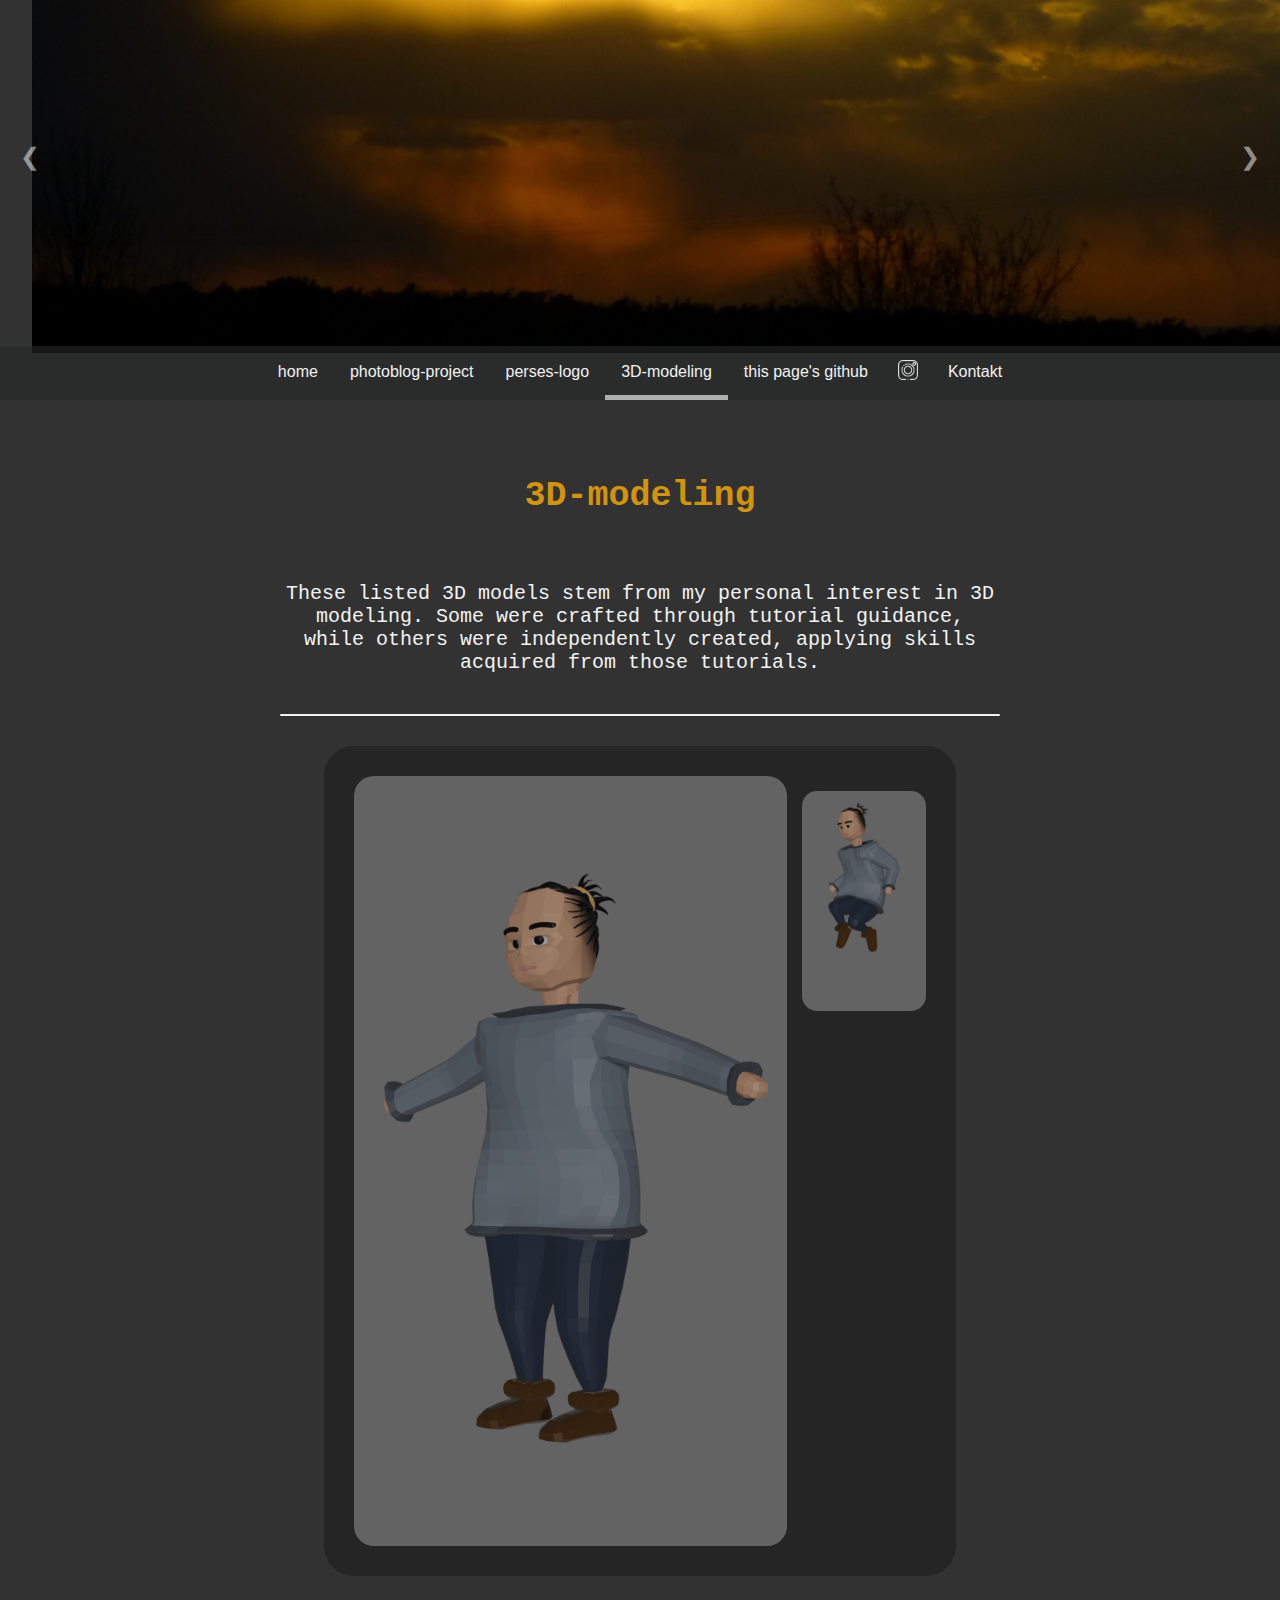
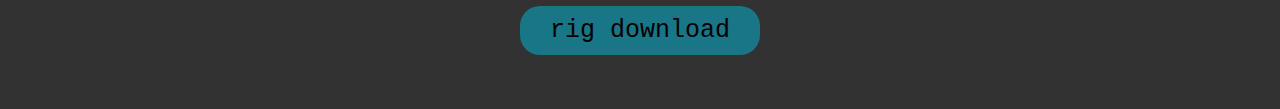
==== 3D-modeling.html @ 103fb58a "Add files via upload" ====
<!DOCTYPE html>
<html lang="de">
    <head>
        <meta charset="UTF-8">
        <meta name="author" content="Nils Rauschmayr">
        <meta name="viewport" content="width=device-width, initial-scale=1.0">
        <link rel="icon" type="image/png" href="multiuse_media/Eichhornschen_transparent.png">
        <title>nyloron</title>
    </head>
    <body>
        <link rel="stylesheet" href="3D-modeling/body.css">
        <header>
            <link rel="stylesheet" href="general_files/header.css">
            <script src="general_files/header.js"></script>
            <div class="container">
                <div class="wrapper" id="wrapper">
                    <img class="slideimg" src="multiuse_media/slideshow_header/IMG_0491.jpg" style="width: 100%; object-position: 0 -250px;"><!--
                    --><img class="slideimg" src="multiuse_media/slideshow_header/20220731_205612.jpg" style="width: 100%; object-position: 0 -100px;"><!--
                    --><img class="slideimg" src="multiuse_media/slideshow_header/P1170557.JPG" style="width: 100%; object-position: 0 -500px;"><!--
                    --><img class="slideimg" src="multiuse_media/slideshow_header/IMG_5624.JPG" style="width: 100%; object-position: 0 -330px"><!--
                    --><img class="slideimg" src="multiuse_media/slideshow_header/IMG_5885.JPG" style="width: 100%; object-position: 0 -300px;">
                </div>
                <button id="prevButton" class="navigation-button" onclick="showPreviousSlide()">&#10094</button>
                <button id="nextButton" class="navigation-button" onclick="showNextSlide()">&#10095</button>
            </div>
            <nav id="topnav">
                <a href="index.html">home</a><!--
                --><a href="photoblog-project.html#topnav">photoblog-project</a><!--
                --><a href="perses-logo.html#topnav">perses-logo</a><!--
                --><a onclick="window.location.reload()" style="cursor: pointer;" class="active">3D-modeling</a><!--
                --><a href="https://github.com/nyloron/nyloron.github.io" target="_blank">this page's github</a><!--
                --><a href="https://www.instagram.com/nyloron/" target="_blank" style="padding: 14px;"><img src="multiuse_media/icons/insta_logo.png"></a><!--
                --><a href="mailto:rauschmayrnils+web@gmail.com">Kontakt</a>
            </nav>
        </header>
        <main>
            <link rel="stylesheet" href="3D-modeling/main.css">
            <div class="content">
                <div class="info">
                    <h1 id="title">3D-modeling</h1>
                    <p id="project-text">
                        These listed 3D models stem from my personal interest in 3D modeling. Some were crafted through tutorial guidance, while others were independently created, applying skills acquired from those tutorials.
                    </p>
                </div>
                <div id="spacer"></div>
                <div class="models">
                    <div class="noa">
                        <div class="noa-rig"><!--
                        --><img src="3D-modeling/media/Noa_T-Pose.png" alt="Noa_T-Pose" id="noa_t-pose">
                            <div class="noa-secondary">
                                <img src="3D-modeling/media/Noa_Jump.png" alt="Noa_Jump" id="noa_jump"><!--
                                --><video id="noa_idle" autoplay loop>
                                        <source src="3D-modeling/media/Noa_Idle.mp4" type="video/mp4">
                                    </video><!--
                                --><video id="noa_walking" autoplay loop>
                                        <source src="3D-modeling/media/Noa_Walking.mp4" type="video/mp4">
                                    </video>
                            </div>
                        </div>
                        <a id="rig-download" href="https://github.com/nyloron/nyloron.github.io/raw/main/3D-modeling/media/Noa-Rig.blend" target="_blank">rig download</a>
                    </div>
                </div>
            </div>
        </main>
        <footer>
            <link rel="stylesheet" href="general_files/footer.css">
            <script src="general_files/footer.js"></script>
            <div id="topButton">
                <a href="#">
                    <link rel="stylesheet" href="https://fonts.googleapis.com/css2?family=Material+Symbols+Outlined:opsz,wght,FILL,GRAD@24,400,0,0"/>
                    <span class="material-symbols-outlined">
                        arrow_upward
                    </span>
                    <p>back to top</p>
                </a>
            </div>
            <div id="mobileButton">
                <a href="#">
                    <link rel="stylesheet" href="https://fonts.googleapis.com/css2?family=Material+Symbols+Outlined:opsz,wght,FILL,GRAD@24,400,0,0"/>
                    <span class="material-symbols-outlined">
                        arrow_upward
                    </span>
                </a>
            </div>
        </footer>
    </body>
</html>
---- 3D-modeling/body.css ----
*{
    margin: 0;
    padding: 0;
    box-sizing: border-box;
}

body{
    width: 100%;
    float: left;
    background: rgba(50, 50, 50);
}
---- general_files/header.css ----
header{
	float: left;
	width: 100%;
	height: fit-content;
	position: relative;
	margin-left: auto;
	margin-right: auto;
	display: block;
	white-space: nowrap;
}

/* Slideshow */
.container{
	overflow: hidden;
	position: relative;
	height: fit-content;
	width: 100%;
}

.wrapper{
	transition: transform 1s ease-in-out;
	height: 400px;
	position: relative;
}

.wrapper > img {
	position: relative;
	object-fit: cover;
	pointer-events: none;
}

/* Navigation buttons */
.navigation-button {
    position: absolute;
    top: 40%;
    transform: translateY(-60%);
    font-size: 150%;
    background: none;
    border: none;
    color: rgba(255, 255, 255, 0.5);
    cursor: pointer;
	transition: 200ms;
}

.navigation-button:hover{
	color: rgb(255, 255, 255);
}

#prevButton {
    left: 20px;
}

#nextButton {
    right: 20px;
}

/* Nav Bar */
nav{
	overflow: auto;
	background: rgb(37, 39, 39, 0.6);
	position: absolute;
	width: 100%;
	bottom: 0;
	height: fit-content;
	text-align: center;
	z-index: 1000;

	/* Scrollbar Management in Navbar */
	-ms-overflow-style: none;
	scrollbar-width: none;
}

nav::-webkit-scrollbar{
	display: none;
}
	/*--------------------------------*/

nav > a.active{
	border-bottom: 5px solid #afaeae;
	color: #f2f2f2;
}

nav > a{
	display: inline-block;
	color: #f2f2f2;
	padding: 14px 16px;
	text-decoration: none;
	font-family: Verdana, Geneva, Tahoma, sans-serif;
	font-size: 16px;
}

nav > a > img{
	display: inline-block;
	color: #f2f2f2;
	width: 20px;
	height: 20px;
	vertical-align: text-bottom;
}

nav > a:hover{
	border-bottom: 5px solid #afaeae;
}

@media only screen and (max-width: 992px){
	header{
		height: 53px;
	}

	nav{
		overflow: auto;
		background: rgb(37, 39, 39, 0.9);
		position: fixed;
		top: 0;
		height: fit-content;
		text-align: left;
	}

	.container{
		display: none;
	}
}
---- 3D-modeling/main.css ----
main{
    float: left;
    width: 100%;
}

.content{
    margin: auto;
    margin-top: 60px;
    width: 75%;
    height: fit-content;
    overflow: hidden;
}

.info{
    width: fit-content;
    margin: auto;
}

#title{
    text-align: center;
    display: block;
    padding: 16px 16px;
    color: rgb(211, 148, 11);
    margin-bottom: 50px;
    font-family: monospace;
    font-size: 35px;
}

#project-text{
    text-align: center;
    color: #f2f2f2;
    width: 75%;
    margin: auto;
    margin-bottom: 40px;
    font-family: monospace;
    font-size: 20px;
}

#spacer{
    width: 75%;
    height: 2px;
    background: #f2f2f2;
    margin: auto;
    border-radius: 20px;
}

.models{
    width: fit-content;
    margin: auto;
    margin-top: 30px;
}

/* noa-rig */
.noa{
    width: fit-content;
    height: fit-content;
}

.noa-rig{
    display: flex;
    box-sizing: border-box;
    margin: auto;
    padding-left: 30px;
    padding-right: 15px;
    padding-top: 30px;
    padding-bottom: 30px;
    background: rgba(37, 37, 37);
    border-radius: 30px;
}
#noa_t-pose{
    border-radius: 20px;
    height: 770px;
    width: auto;
}

.noa-secondary{
    height: fit-content;
    display: flex;
    flex-direction: column;
}
#noa_jump{
    border-radius: 30px;
    height: 250px;
    width: auto;
    padding: 15px;
}
#noa_idle{
    border-radius: 30px;
    height: 250px;
    width: auto;
    padding: 15px;
}
#noa_walking{
    border-radius: 30px;
    height: 250px;
    width: auto;
    padding: 15px;
}

#rig-download{
    display: block;
    margin: auto;
    border-radius: 20px;
    padding: 10px 30px;
    width: fit-content;
    margin-top:30px;

    color: black;
    font-family: monospace;
    background: rgba(9, 163, 190, 0.6);
    text-decoration: none;
    transition: 300ms;
    font-size: 25px;
}
#rig-download:hover{
    background: rgb(9, 163, 190);
}

@media only screen and (max-width: 992px){
    .content{
        width: calc(100% - 10px);
    }

    /* noa-rig */
    .noa-rig{
        display: block;
        padding: 10px 10px;
    }
    .noa-secondary{
        margin-top: 10px;
        flex-direction: row;
        width: 100%;
    }

    #noa_t-pose{
        width: 100%;
        height: auto;
        display: block;
        margin: auto;
    }
    #noa_jump{
        border-radius: 20px;
        width: 33%;
        height: auto;
        padding: 1%;
    }
    #noa_idle{
        border-radius: 20px;
        width: 33%;
        height: auto;
        padding: 1%;
    }
    #noa_walking{
        border-radius: 20px;
        width: 33%;
        height: auto;
        padding: 1%;
    }
}main{
    float: left;
    width: 100%;
}

.content{
    margin: auto;
    margin-top: 60px;
    width: 75%;
    height: fit-content;
    overflow: hidden;
}

.info{
    width: fit-content;
    margin: auto;
}

#title{
    text-align: center;
    display: block;
    padding: 16px 16px;
    color: rgb(211, 148, 11);
    margin-bottom: 50px;
    font-family: monospace;
    font-size: 35px;
}

#project-text{
    text-align: center;
    color: #f2f2f2;
    width: 75%;
    margin: auto;
    margin-bottom: 40px;
    font-family: monospace;
    font-size: 20px;
}

#spacer{
    width: 75%;
    height: 2px;
    background: #f2f2f2;
    margin: auto;
    border-radius: 20px;
}

#rig-download{
    display: block;
    margin: auto;
    border-radius: 20px;
    padding: 10px 30px;
    width: fit-content;
    margin-bottom:30px;
    margin-top: 30px;

    color: black;
    font-family: monospace;
    background: rgba(9, 163, 190, 0.6);
    text-decoration: none;
    transition: 300ms;
    font-size: 25px;
}
#rig-download:hover{
    background: rgb(9, 163, 190);
}
---- general_files/footer.css ----
footer{
	width: 100%;
    position: static;
    height: fit-content;
    float: left;
    margin-bottom: 20px;
}
html{
    scroll-behavior: smooth;
}

#topButton{
    width: fit-content;
    margin: auto;
    padding: 14px 16px;
    display: none;
    margin-top: 25px;
}
#topButton > a{
    display: flex;
    flex: 1;

    text-decoration: none;
    font-size: 20px;
    color: #f2f2f2;
    transition: 300ms;
}
#topButton > a:hover{
    color: #808080;
}
#topButton > a > span{
    margin-top: 4px;
}
#topButton > a > p{
    padding: 5px;
    font-family: monospace;
}

#mobileButton{
    display: none;
    position: fixed;
    bottom: 15px;
    right: 15px;
    border: none;
    outline: none;
    padding: 10.75px 13px;
    font-size: 18px;
    border-radius: 10px;
    z-index: 99;
    background: rgba(7, 59, 68, 0.8);
}
#mobileButton > *{
    color: #f2f2f2;
}

@media only screen and (max-width: 992px){
    #topButton{
        display: none;
    }
}
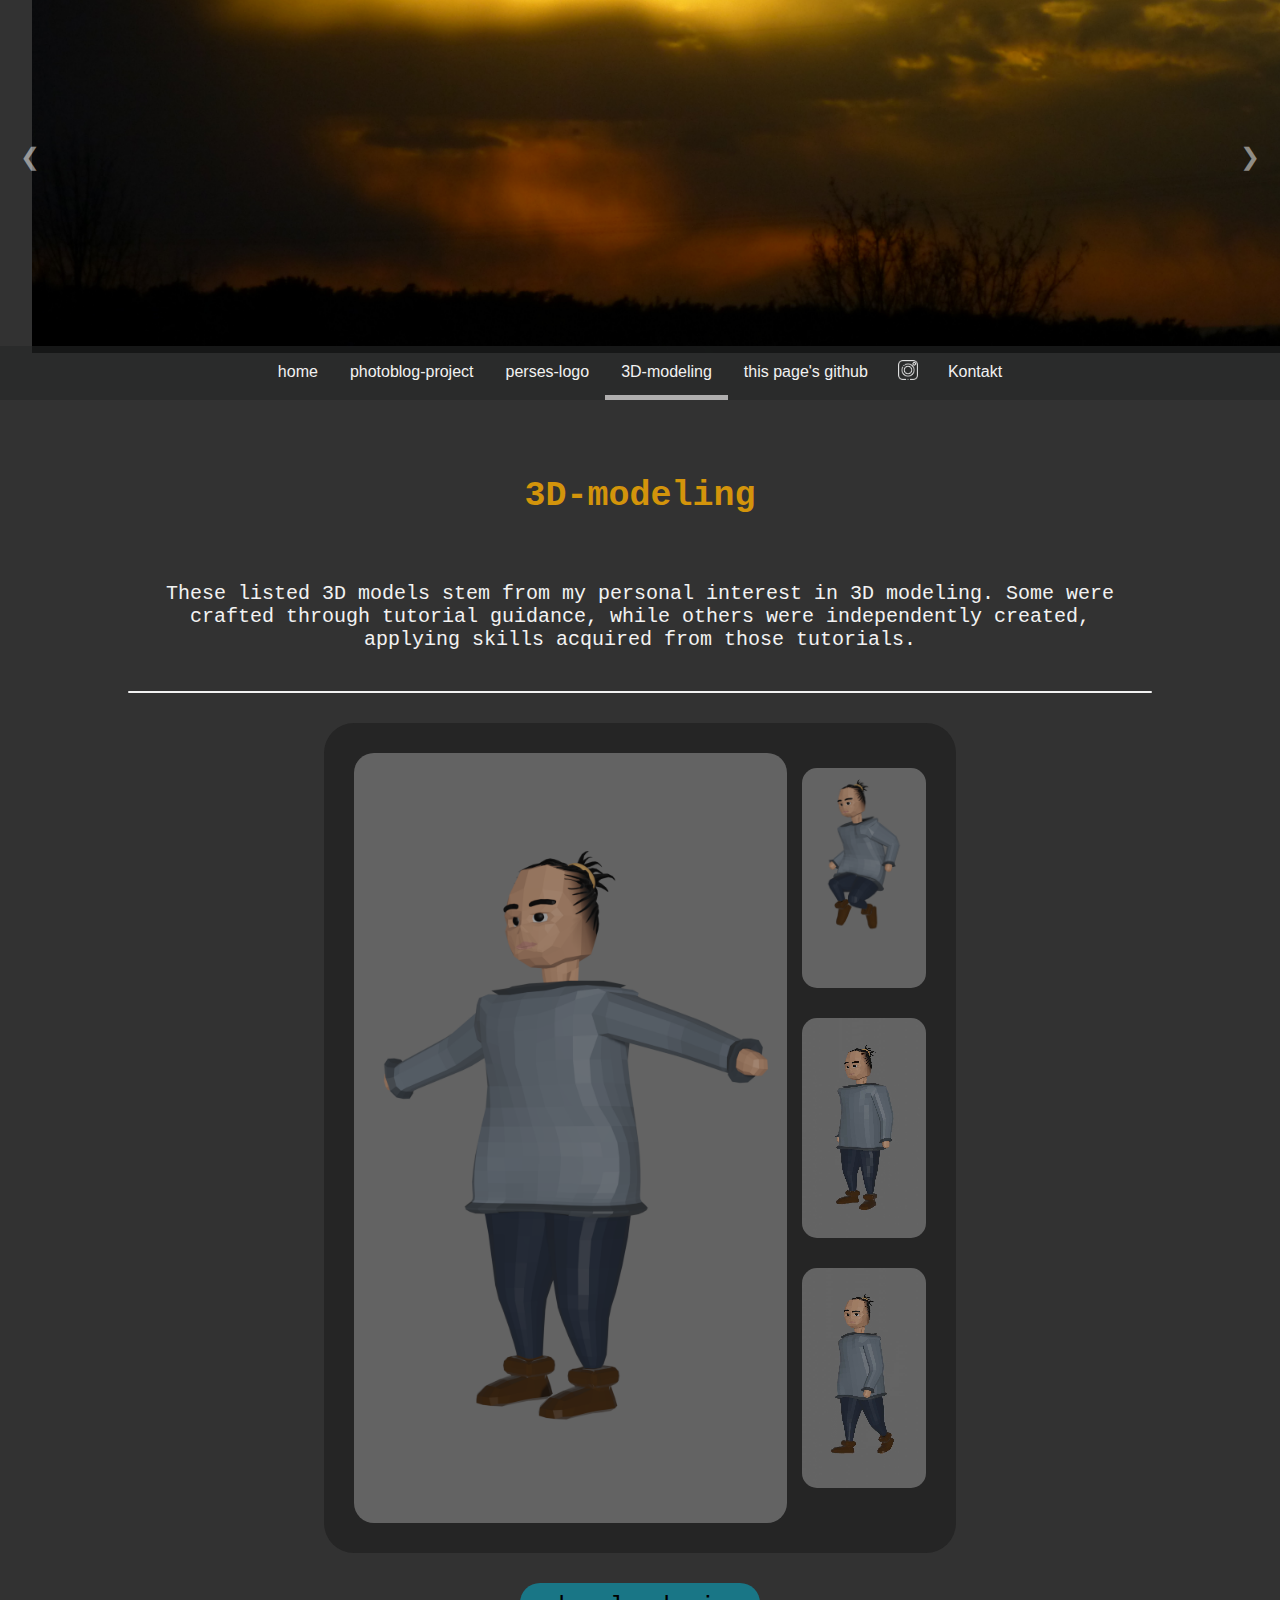
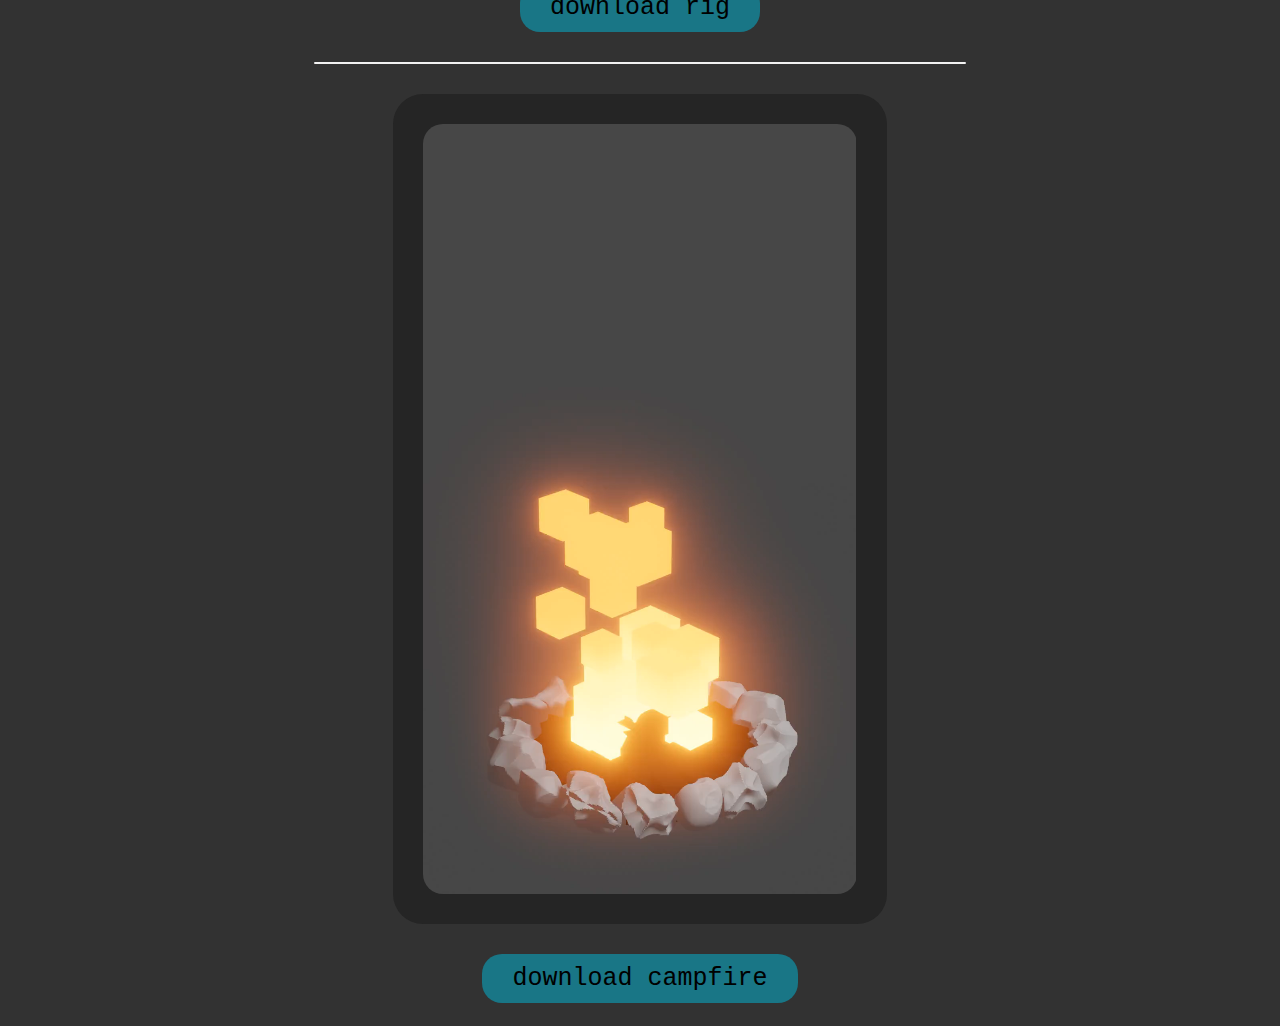
==== commit de3ff3e1: "Update 3D-modeling.html" ====
--- a/3D-modeling.html
+++ b/3D-modeling.html
@@ -43,7 +43,7 @@
                     </p>
                 </div>
                 <div id="spacer"></div>
-                <div class="models">
+                <div class="models1">
                     <div class="noa">
                         <div class="noa-rig"><!--
                         --><img src="3D-modeling/media/Noa_T-Pose.png" alt="Noa_T-Pose" id="noa_t-pose">
@@ -57,7 +57,16 @@
                                     </video>
                             </div>
                         </div>
-                        <a id="rig-download" href="https://github.com/nyloron/nyloron.github.io/raw/main/3D-modeling/media/Noa-Rig.blend" target="_blank">rig download</a>
+                        <a id="rig-download" href="https://github.com/nyloron/nyloron.github.io/raw/main/3D-modeling/media/Noa-Rig.blend" target="_blank">download rig</a>
+                    </div>
+                    <div id="spacer_hidden"></div>
+                    <div class="campfire">
+                        <div class="campfire-container">
+                            <video id="campfire_animation" autoplay loop>
+                                <source src="3D-modeling/media/campfire_animation.mp4" type="video/mp4">
+                            </video>
+                        </div>
+                        <a id="rig-download" href="https://github.com/nyloron/nyloron.github.io/raw/main/3D-modeling/media/campfire.blend" target="_blank">download campfire</a>
                     </div>
                 </div>
             </div>
@@ -84,4 +93,4 @@
             </div>
         </footer>
     </body>
-</html>+</html>
--- a/3D-modeling/main.css
+++ b/3D-modeling/main.css
@@ -6,7 +6,7 @@
 .content{
     margin: auto;
     margin-top: 60px;
-    width: 75%;
+    width: fit-content;
     height: fit-content;
     overflow: hidden;
 }
@@ -37,23 +37,36 @@
 }
 
 #spacer{
-    width: 75%;
+    width: 80%;
     height: 2px;
     background: #f2f2f2;
     margin: auto;
     border-radius: 20px;
 }
-
-.models{
-    width: fit-content;
+#spacer_hidden{
+    width: 100%;
+    height: 2px;
+    background: #f2f2f2;
     margin: auto;
     margin-top: 30px;
+    border-radius: 20px;
+    display: none;
+}
+
+.models1{
+    width: fit-content;
+    max-width: 90%;
+    margin: auto;
+    margin-top: 30px;
+    display: flex;
+    flex-direction: row;
 }
 
 /* noa-rig */
 .noa{
     width: fit-content;
     height: fit-content;
+    padding: 0 10px;
 }
 
 .noa-rig{
@@ -116,11 +129,48 @@
     background: rgb(9, 163, 190);
 }
 
+/* campfire */
+.campfire{
+    width: fit-content;
+    height: fit-content;
+    padding: 0 10px;
+}
+.campfire-container{
+    display: flex;
+    box-sizing: border-box;
+    margin: auto;
+    padding: 30px;
+    background: rgba(37, 37, 37);
+    border-radius: 30px;
+}
+#campfire_animation{
+    border-radius: 20px;
+    height: 770px;
+    width: auto;
+}
+
+@media only screen and (max-width:1369px){
+    .models1{
+        display: block;
+    }
+    .campfire{
+        margin: auto;
+        margin-top: 30px;
+    }
+    #spacer_hidden{
+        display: block;
+    }
+}
+
 @media only screen and (max-width: 992px){
     .content{
         width: calc(100% - 10px);
     }
 
+    .models1{
+        display: block;
+    }
+
     /* noa-rig */
     .noa-rig{
         display: block;
@@ -156,68 +206,18 @@
         height: auto;
         padding: 1%;
     }
-}main{
-    float: left;
-    width: 100%;
-}
-
-.content{
-    margin: auto;
-    margin-top: 60px;
-    width: 75%;
-    height: fit-content;
-    overflow: hidden;
-}
-
-.info{
-    width: fit-content;
-    margin: auto;
-}
-
-#title{
-    text-align: center;
-    display: block;
-    padding: 16px 16px;
-    color: rgb(211, 148, 11);
-    margin-bottom: 50px;
-    font-family: monospace;
-    font-size: 35px;
-}
-
-#project-text{
-    text-align: center;
-    color: #f2f2f2;
-    width: 75%;
-    margin: auto;
-    margin-bottom: 40px;
-    font-family: monospace;
-    font-size: 20px;
-}
-
-#spacer{
-    width: 75%;
-    height: 2px;
-    background: #f2f2f2;
-    margin: auto;
-    border-radius: 20px;
-}
-
-#rig-download{
-    display: block;
-    margin: auto;
-    border-radius: 20px;
-    padding: 10px 30px;
-    width: fit-content;
-    margin-bottom:30px;
-    margin-top: 30px;
-
-    color: black;
-    font-family: monospace;
-    background: rgba(9, 163, 190, 0.6);
-    text-decoration: none;
-    transition: 300ms;
-    font-size: 25px;
-}
-#rig-download:hover{
-    background: rgb(9, 163, 190);
-}
+
+    /* campfire-model */
+    .campfire-container{
+        display: block;
+        padding: 10px 10px;
+        margin-top: 30px;
+        width: 100%;
+    }
+    #campfire_animation{
+        width: 100%;
+        height: auto;
+        display: block;
+        margin: auto;
+    }
+}
